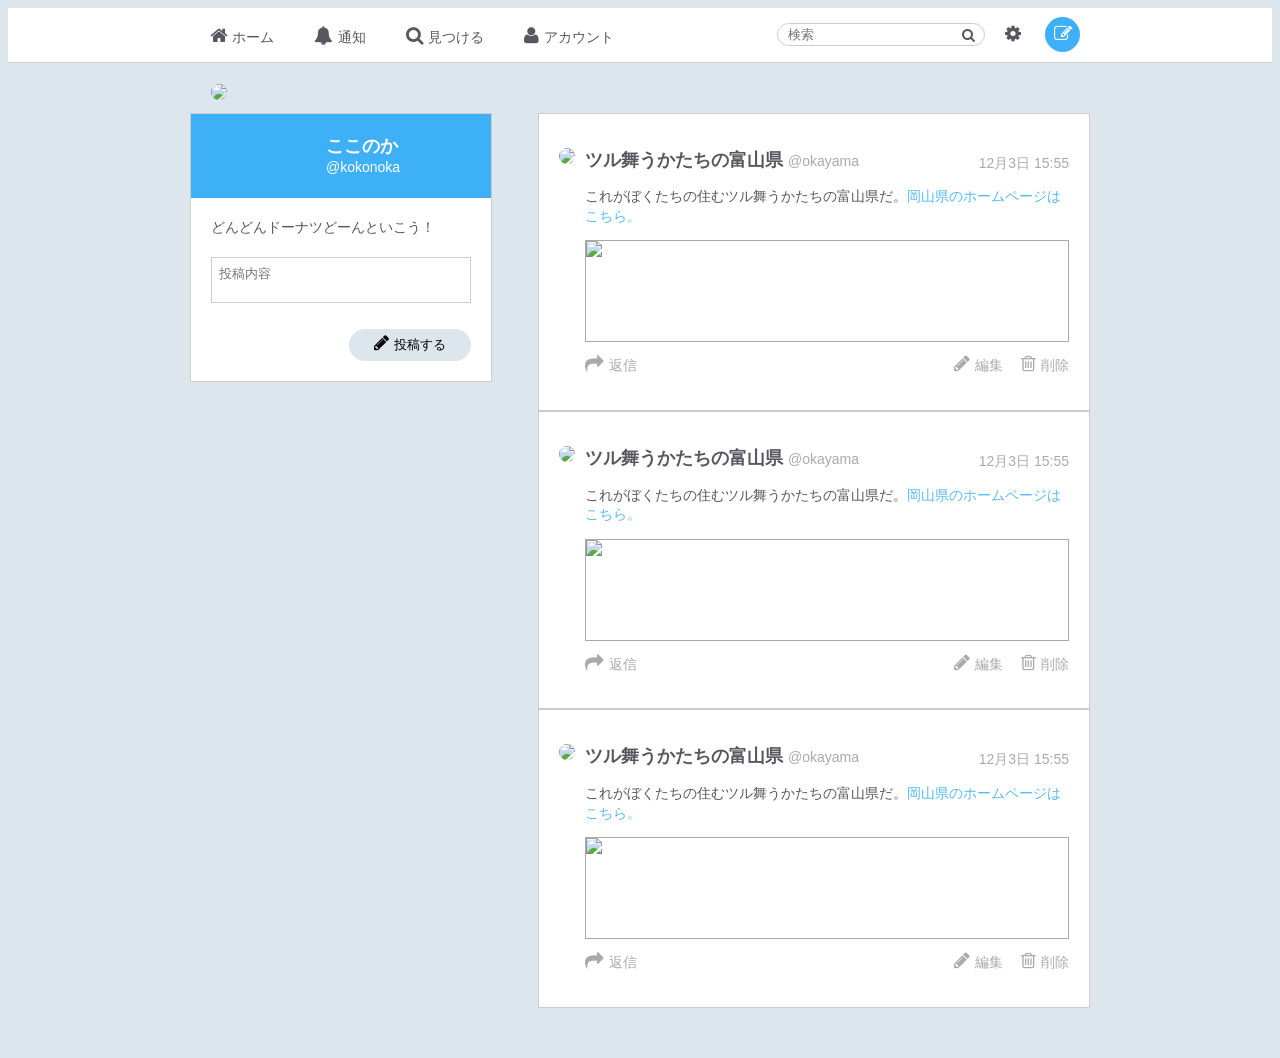
==== step0/htdocs/index.html @ e484089f "ツイッター風静的ファイル追加" ====
<!DOCTYPE html>
<html>
  <head>
    <meta charset="utf-8">
    <link rel="stylesheet" type="text/css" href="https://cdnjs.cloudflare.com/ajax/libs/normalize/4.1.1/normalize.min.css" />
    <link rel="stylesheet" type="text/css" href="css/style.css" />
    <link rel="stylesheet" href="//netdna.bootstrapcdn.com/font-awesome/4.0.3/css/font-awesome.min.css">
    <link href="font-awesome-4.6.3/css/font-awesome.min.css" rel="stylesheet">
    <title></title>
  </head>
  <body>
    <div class="">
    <header>
      <div class="wrapper">
        <nav>
          <a href="#"><i class="fa fa-lg fa-home" aria-hidden="true"></i>ホーム</a>
          <a href="#"><i class="fa fa-lg fa-bell" aria-hidden="true"></i>通知</a>
          <a href="#"><i class="fa fa-lg fa-search" aria-hidden="true"></i>見つける</a>
          <a href="#"><i class="fa fa-lg fa-user" aria-hidden="true"></i>アカウント</a>
        </nav>
        <form class="search-input">
          <input placeholder="検索">
          <i class="fa fa-search" aria-hidden="true"></i>
        </form>
        <a href="#" class="cog"><i class="fa fa-lg fa-cog" aria-hidden="true"></i></a>
        <a href="#" class="post-btn"><i class="fa fa-lg fa-pencil-square-o" aria-hidden="true"></i></a>
      </div>
    </header>
    <main>
      <div class="side-column">
        <div class="profile">
          <div class="name-box">
            <p class="person-name">ここのか</p>
            <p class="person-id"><a href="#">@kokonoka</a></p>
            <p class="person-icon"><a href="#"><img src="http://placehold.it/100x100"></a></p>
          </div>
          <div class="post-box">
            <p>どんどんドーナツどーんといこう！</p>
            <form>
              <textarea placeholder="投稿内容"></textarea>
              <button type="submit"><i class="fa fa-lg fa-pencil" aria-hidden="true"></i>投稿する</button>
            </form>
          </div>
        </div>
      </div>
      <div class="main-column">
        <div class="feed">
          <p class="person-icon"><a href="#"><img src="http://placehold.it/50x50"></a></p>
          <div class="">
            <div class="name-date-box">
              <p class="name-box"><span class="person-name">ツル舞うかたちの富山県</span><span class="person-id"><a href="#">@okayama</a></span></p>
              <p class="post-date">12月3日 15:55</p>
            </div>
            <p class="comment">これがぼくたちの住むツル舞うかたちの富山県だ。<a href="http://www.pref.okayama.jp">岡山県のホームページはこちら。</a></p>
            <div class="main-img"><img src="http://placehold.it/450x250"></div>
            <div class="command-box">
              <p class="reply"><a href="#"><i class="fa fa-lg fa-share" aria-hidden="true"></i>返信</a></p>
              <p class="edit"><a href="#"><i class="fa fa-lg fa-pencil" aria-hidden="true"></i>編集</a></p>
                <p class="delete"><a href="#"><i class="fa fa-lg fa-trash-o" aria-hidden="true"></i>削除</a></p>
            </div>
          </div>
        </div>
        <div class="feed">
          <p class="person-icon"><a href="#"><img src="http://placehold.it/50x50"></a></p>
          <div class="">
            <div class="name-date-box">
              <p class="name-box"><span class="person-name">ツル舞うかたちの富山県</span><span class="person-id"><a href="#">@okayama</a></span></p>
              <p class="post-date">12月3日 15:55</p>
            </div>
            <p class="comment">これがぼくたちの住むツル舞うかたちの富山県だ。<a href="http://www.pref.okayama.jp">岡山県のホームページはこちら。</a></p>
            <div class="main-img"><img src="http://placehold.it/450x250"></div>
            <div class="command-box">
              <p class="reply"><a href="#"><i class="fa fa-lg fa-share" aria-hidden="true"></i>返信</a></p>
              <p class="edit"><a href="#"><i class="fa fa-lg fa-pencil" aria-hidden="true"></i>編集</a></p>
                <p class="delete"><a href="#"><i class="fa fa-lg fa-trash-o" aria-hidden="true"></i>削除</a></p>
            </div>
          </div>
        </div>
        <div class="feed">
          <p class="person-icon"><a href="#"><img src="http://placehold.it/50x50"></a></p>
          <div class="">
            <div class="name-date-box">
              <p class="name-box"><span class="person-name">ツル舞うかたちの富山県</span><span class="person-id"><a href="#">@okayama</a></span></p>
              <p class="post-date">12月3日 15:55</p>
            </div>
            <p class="comment">これがぼくたちの住むツル舞うかたちの富山県だ。<a href="http://www.pref.okayama.jp">岡山県のホームページはこちら。</a></p>
            <div class="main-img"><img src="http://placehold.it/450x250"></div>
            <div class="command-box">
              <p class="reply"><a href="#"><i class="fa fa-lg fa-share" aria-hidden="true"></i>返信</a></p>
              <p class="edit"><a href="#"><i class="fa fa-lg fa-pencil" aria-hidden="true"></i>編集</a></p>
                <p class="delete"><a href="#"><i class="fa fa-lg fa-trash-o" aria-hidden="true"></i>削除</a></p>
            </div>
          </div>
        </div>
      </div>
    </main>
    <script src="js/main.js" type="text/javascript"></script>
  </body>
</html>
---- step0/htdocs/css/style.css ----
@charset "UTF-8";
body {
  background: #dde6ed;
  color: #57575f;
  font-family: "Hiragino Kaku Gothic Pro", "ヒラギノ角ゴ Pro W3", "メイリオ", "MSPGothic", "ＭＳ Ｐゴシック", sans-serif;
  font-size: 14px;
  line-height: 1.4;
  -webkit-box-sizing: border-box;
          box-sizing: border-box; }

a {
  text-decoration: none;
  color: #56baf8; }

input, button, textarea, select {
  margin: 0;
  padding: 0;
  background: none;
  border: none;
  border-radius: 0;
  outline: none;
  -webkit-appearance: none;
     -moz-appearance: none;
          appearance: none;
  -webkit-box-sizing: border-box;
          box-sizing: border-box; }

i {
  margin-right: 5px;
  vertical-align: 0 !important; }

header {
  background: #fff;
  border-bottom: 1px solid #ccc; }
  header .wrapper {
    display: -webkit-box;
    display: -ms-flexbox;
    display: flex;
    -webkit-box-align: center;
        -ms-flex-align: center;
            align-items: center;
    width: 900px;
    margin: 0 auto; }
    header .wrapper nav {
      display: -webkit-box;
      display: -ms-flexbox;
      display: flex;
      margin-right: auto; }
      header .wrapper nav a {
        display: block;
        padding: 20px 20px 10px;
        color: inherit;
        border-bottom: 4px solid transparent; }
        header .wrapper nav a:hover {
          border-bottom: 4px solid #3eb0f7; }
    header .wrapper .search-input {
      position: relative;
      margin-right: 20px; }
      header .wrapper .search-input input {
        padding: 3px 27px 3px 10px;
        border-radius: 20px;
        border: 1px solid #ccc; }
      header .wrapper .search-input i {
        position: absolute;
        top: 5px;
        right: 5px; }
    header .wrapper .cog {
      display: block;
      width: 20px;
      height: 20px;
      margin: 2px 20px 0 0;
      color: inherit; }
    header .wrapper .post-btn {
      position: relative;
      display: block;
      width: 35px;
      height: 35px;
      margin-right: 10px;
      border-radius: 50%;
      background: #3eb0f7;
      color: #fff; }
      header .wrapper .post-btn i {
        position: absolute;
        top: 10px;
        left: 9px; }

main {
  display: -webkit-box;
  display: -ms-flexbox;
  display: flex;
  width: 900px;
  margin: 50px auto; }

.side-column {
  margin-right: auto; }
  .side-column .profile {
    width: 300px;
    border: 1px solid #ccc; }
    .side-column .profile .name-box {
      position: relative;
      padding: 20px 20px 20px 135px;
      background: #3eb0f7; }
      .side-column .profile .name-box p {
        margin: 0;
        color: #fff; }
        .side-column .profile .name-box p a {
          color: #fff; }
      .side-column .profile .name-box .person-name {
        font-weight: bold;
        font-size: 1.1rem; }
      .side-column .profile .name-box .person-icon {
        position: absolute;
        top: -30px;
        left: 20px; }
        .side-column .profile .name-box .person-icon img {
          border-radius: 50%; }
    .side-column .profile .post-box {
      padding: 20px;
      background: #fff;
      overflow: hidden; }
      .side-column .profile .post-box p {
        margin: 0; }
      .side-column .profile .post-box textarea {
        width: 100%;
        margin-top: 20px;
        padding: 7px;
        resize: none;
        border: 1px solid #ccc; }
      .side-column .profile .post-box button {
        float: right;
        margin-top: 20px;
        padding: 7px 25px;
        background: #dde6ed;
        border-radius: 20px;
        cursor: pointer; }

.feed {
  display: -webkit-box;
  display: -ms-flexbox;
  display: flex;
  margin: 0 auto;
  width: 510px;
  padding: 20px;
  background: #fff;
  overflow: hidden;
  border: 1px solid #ccc; }
  .feed .person-icon {
    margin-right: 10px; }
    .feed .person-icon img {
      border-radius: 50%; }
  .feed .name-date-box {
    display: -webkit-box;
    display: -ms-flexbox;
    display: flex; }
  .feed .name-box {
    margin-right: auto; }
  .feed .person-name {
    font-size: 1.1rem;
    font-weight: bold; }
  .feed .person-id {
    margin-left: 5px; }
    .feed .person-id a {
      color: #aaa; }
  .feed .post-date {
    margin-top: 20px;
    color: #aaa; }
  .feed .comment {
    margin-top: 0; }
    .feed .comment > a:hover {
      text-decoration: underline; }
  .feed .main-img {
    height: 100px;
    overflow: hidden;
    border: 1px solid #aaa; }
    .feed .main-img img {
      width: 100%; }
  .feed .command-box {
    display: -webkit-box;
    display: -ms-flexbox;
    display: flex; }
  .feed .command-box a {
    color: #aaa;
    text-decoration: none; }
  .feed .command-box > p:last-child {
    margin-left: 18px; }
  .feed .reply {
    margin-right: auto; }
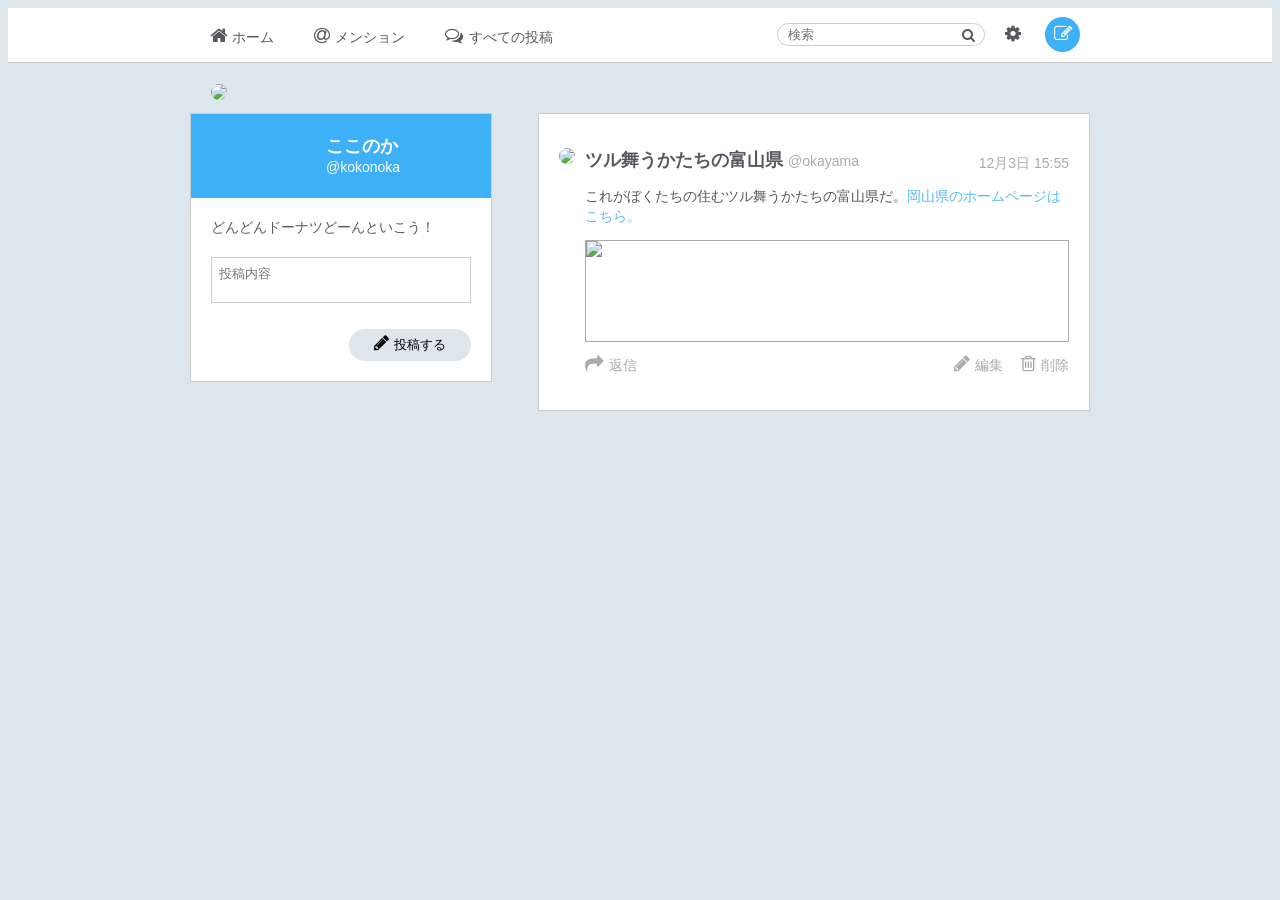
==== commit f3345a92: "組み込む状態まで変更" ====
--- a/step0/htdocs/index.html
+++ b/step0/htdocs/index.html
@@ -14,9 +14,8 @@
       <div class="wrapper">
         <nav>
           <a href="#"><i class="fa fa-lg fa-home" aria-hidden="true"></i>ホーム</a>
-          <a href="#"><i class="fa fa-lg fa-bell" aria-hidden="true"></i>通知</a>
-          <a href="#"><i class="fa fa-lg fa-search" aria-hidden="true"></i>見つける</a>
-          <a href="#"><i class="fa fa-lg fa-user" aria-hidden="true"></i>アカウント</a>
+          <a href="#"><i class="fa fa-lg fa-at" aria-hidden="true"></i>メンション</a>
+          <a href="#"><i class="fa fa-lg fa-comments-o" aria-hidden="true"></i>すべての投稿</a>
         </nav>
         <form class="search-input">
           <input placeholder="検索">
@@ -30,7 +29,7 @@
       <div class="side-column">
         <div class="profile">
           <div class="name-box">
-            <p class="person-name">ここのか</p>
+            <p class="person-name"><a href="#">ここのか</a></p>
             <p class="person-id"><a href="#">@kokonoka</a></p>
             <p class="person-icon"><a href="#"><img src="http://placehold.it/100x100"></a></p>
           </div>
@@ -60,38 +59,6 @@
             </div>
           </div>
         </div>
-        <div class="feed">
-          <p class="person-icon"><a href="#"><img src="http://placehold.it/50x50"></a></p>
-          <div class="">
-            <div class="name-date-box">
-              <p class="name-box"><span class="person-name">ツル舞うかたちの富山県</span><span class="person-id"><a href="#">@okayama</a></span></p>
-              <p class="post-date">12月3日 15:55</p>
-            </div>
-            <p class="comment">これがぼくたちの住むツル舞うかたちの富山県だ。<a href="http://www.pref.okayama.jp">岡山県のホームページはこちら。</a></p>
-            <div class="main-img"><img src="http://placehold.it/450x250"></div>
-            <div class="command-box">
-              <p class="reply"><a href="#"><i class="fa fa-lg fa-share" aria-hidden="true"></i>返信</a></p>
-              <p class="edit"><a href="#"><i class="fa fa-lg fa-pencil" aria-hidden="true"></i>編集</a></p>
-                <p class="delete"><a href="#"><i class="fa fa-lg fa-trash-o" aria-hidden="true"></i>削除</a></p>
-            </div>
-          </div>
-        </div>
-        <div class="feed">
-          <p class="person-icon"><a href="#"><img src="http://placehold.it/50x50"></a></p>
-          <div class="">
-            <div class="name-date-box">
-              <p class="name-box"><span class="person-name">ツル舞うかたちの富山県</span><span class="person-id"><a href="#">@okayama</a></span></p>
-              <p class="post-date">12月3日 15:55</p>
-            </div>
-            <p class="comment">これがぼくたちの住むツル舞うかたちの富山県だ。<a href="http://www.pref.okayama.jp">岡山県のホームページはこちら。</a></p>
-            <div class="main-img"><img src="http://placehold.it/450x250"></div>
-            <div class="command-box">
-              <p class="reply"><a href="#"><i class="fa fa-lg fa-share" aria-hidden="true"></i>返信</a></p>
-              <p class="edit"><a href="#"><i class="fa fa-lg fa-pencil" aria-hidden="true"></i>編集</a></p>
-                <p class="delete"><a href="#"><i class="fa fa-lg fa-trash-o" aria-hidden="true"></i>削除</a></p>
-            </div>
-          </div>
-        </div>
       </div>
     </main>
     <script src="js/main.js" type="text/javascript"></script>
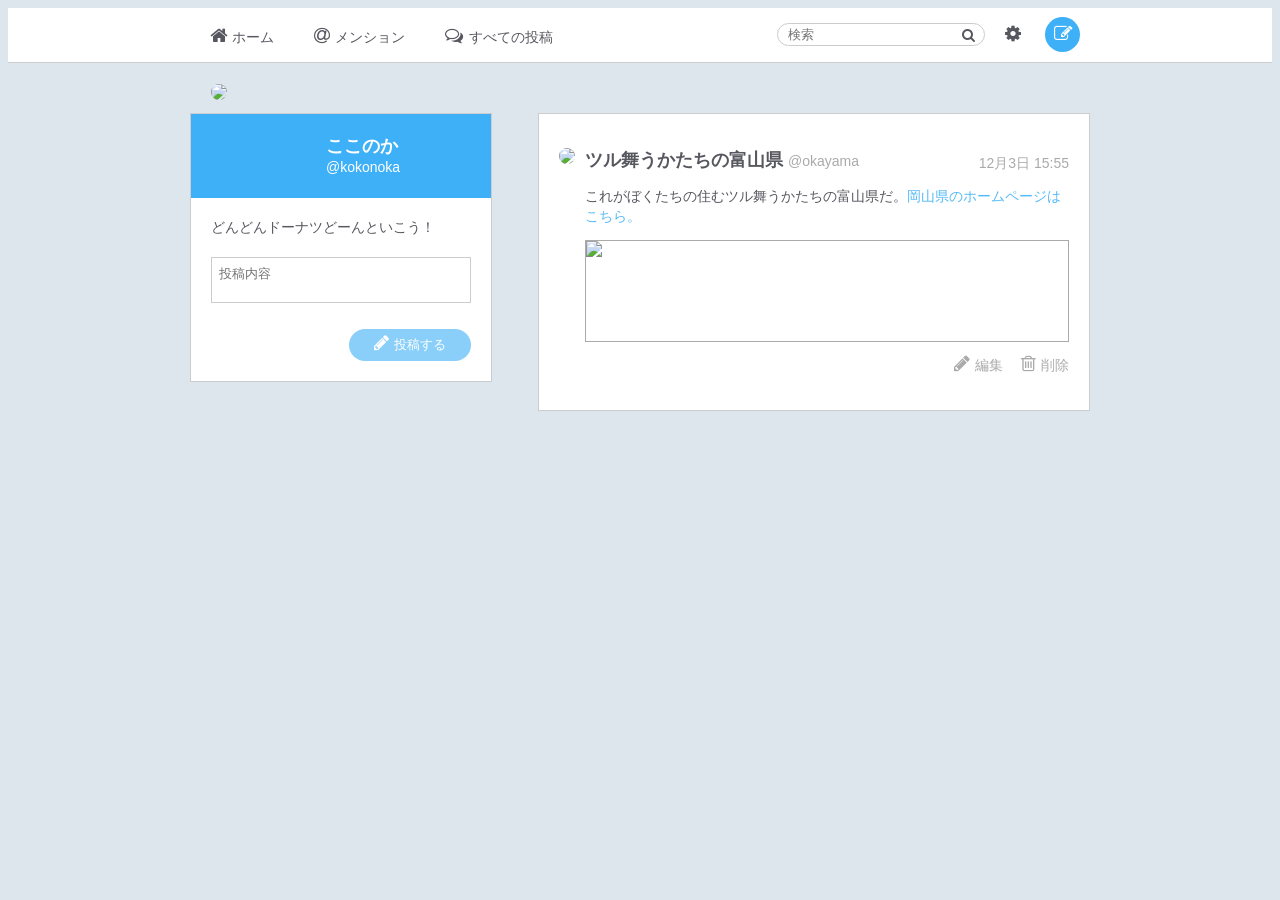
==== commit 50df2d21: "0文字バリデーション、投稿モーダル、その他クリックアクション追加" ====
--- a/step0/htdocs/index.html
+++ b/step0/htdocs/index.html
@@ -9,7 +9,17 @@
     <title></title>
   </head>
   <body>
-    <div class="">
+    <div class="overlay"></div>
+    <div class="post-modal">
+      <i class="fa fa-lg fa-times close" aria-hidden="true"></i></a>
+      <p class="modal-title">フィードを投稿する</p>
+      <div class="post-box">
+        <form>
+          <textarea placeholder="投稿内容"></textarea>
+          <button type="submit" class="is-disabled" disabled><i class="fa fa-lg fa-pencil" aria-hidden="true"></i>投稿する</button>
+        </form>
+      </div>
+    </div>
     <header>
       <div class="wrapper">
         <nav>
@@ -37,7 +47,7 @@
             <p>どんどんドーナツどーんといこう！</p>
             <form>
               <textarea placeholder="投稿内容"></textarea>
-              <button type="submit"><i class="fa fa-lg fa-pencil" aria-hidden="true"></i>投稿する</button>
+              <button type="submit" class="is-disabled" disabled><i class="fa fa-lg fa-pencil" aria-hidden="true"></i>投稿する</button>
             </form>
           </div>
         </div>
@@ -47,20 +57,21 @@
           <p class="person-icon"><a href="#"><img src="http://placehold.it/50x50"></a></p>
           <div class="">
             <div class="name-date-box">
-              <p class="name-box"><span class="person-name">ツル舞うかたちの富山県</span><span class="person-id"><a href="#">@okayama</a></span></p>
+              <p class="name-box"><span class="person-name"><a href="#">ツル舞うかたちの富山県</a></span><span class="person-id"><a href="#">@okayama</a></span></p>
               <p class="post-date">12月3日 15:55</p>
             </div>
             <p class="comment">これがぼくたちの住むツル舞うかたちの富山県だ。<a href="http://www.pref.okayama.jp">岡山県のホームページはこちら。</a></p>
             <div class="main-img"><img src="http://placehold.it/450x250"></div>
             <div class="command-box">
               <p class="reply"><a href="#"><i class="fa fa-lg fa-share" aria-hidden="true"></i>返信</a></p>
+              <p class="delete"><a href="#"><i class="fa fa-lg fa-trash-o" aria-hidden="true"></i>削除</a></p>
               <p class="edit"><a href="#"><i class="fa fa-lg fa-pencil" aria-hidden="true"></i>編集</a></p>
-                <p class="delete"><a href="#"><i class="fa fa-lg fa-trash-o" aria-hidden="true"></i>削除</a></p>
             </div>
           </div>
         </div>
       </div>
     </main>
+    <script src="js/vendor/jquery-2.1.1.min.js" type="text/javascript"></script>
     <script src="js/main.js" type="text/javascript"></script>
   </body>
 </html>
--- a/step0/htdocs/css/style.css
+++ b/step0/htdocs/css/style.css
@@ -1,5 +1,7 @@
 @charset "UTF-8";
 body {
+  position: relative;
+  height: 100%;
   background: #dde6ed;
   color: #57575f;
   font-family: "Hiragino Kaku Gothic Pro", "ヒラギノ角ゴ Pro W3", "メイリオ", "MSPGothic", "ＭＳ Ｐゴシック", sans-serif;
@@ -28,6 +30,64 @@
 i {
   margin-right: 5px;
   vertical-align: 0 !important; }
+
+.overlay {
+  display: none;
+  position: fixed;
+  top: 0;
+  left: 0;
+  width: 100%;
+  height: 100%;
+  background: rgba(0, 0, 0, 0.6);
+  z-index: 10; }
+
+.post-modal {
+  display: none;
+  position: fixed;
+  top: 0;
+  left: 0;
+  width: 400px;
+  margin: 250px -webkit-calc(50% - 200px);
+  margin: 250px calc(50% - 200px);
+  z-index: 20; }
+  .post-modal .close {
+    position: absolute;
+    top: 15px;
+    right: 15px;
+    color: #fff;
+    cursor: pointer; }
+  .post-modal .modal-title {
+    margin: 0;
+    padding: 10px 20px;
+    font-size: 1.1rem;
+    color: #fff;
+    background: #3eb0f7; }
+  .post-modal .post-box {
+    padding-top: 0; }
+
+.post-box {
+  padding: 20px;
+  background: #fff;
+  overflow: hidden; }
+  .post-box p {
+    margin: 0; }
+  .post-box textarea {
+    width: 100%;
+    margin-top: 20px;
+    padding: 7px;
+    resize: none;
+    border: 1px solid #ccc; }
+  .post-box button {
+    float: right;
+    margin-top: 20px;
+    padding: 7px 25px;
+    background: #3eb0f7;
+    border-radius: 20px;
+    color: #fff;
+    cursor: pointer; }
+  .post-box .is-disabled {
+    opacity: 0.6;
+    cursor: default; }
 
 header {
   background: #fff;
@@ -114,25 +174,6 @@
         left: 20px; }
         .side-column .profile .name-box .person-icon img {
           border-radius: 50%; }
-    .side-column .profile .post-box {
-      padding: 20px;
-      background: #fff;
-      overflow: hidden; }
-      .side-column .profile .post-box p {
-        margin: 0; }
-      .side-column .profile .post-box textarea {
-        width: 100%;
-        margin-top: 20px;
-        padding: 7px;
-        resize: none;
-        border: 1px solid #ccc; }
-      .side-column .profile .post-box button {
-        float: right;
-        margin-top: 20px;
-        padding: 7px 25px;
-        background: #dde6ed;
-        border-radius: 20px;
-        cursor: pointer; }
 
 .feed {
   display: -webkit-box;
@@ -154,13 +195,15 @@
     display: flex; }
   .feed .name-box {
     margin-right: auto; }
-  .feed .person-name {
-    font-size: 1.1rem;
-    font-weight: bold; }
-  .feed .person-id {
-    margin-left: 5px; }
-    .feed .person-id a {
-      color: #aaa; }
+    .feed .name-box .person-name {
+      font-size: 1.1rem;
+      font-weight: bold; }
+      .feed .name-box .person-name a {
+        color: inherit; }
+    .feed .name-box .person-id {
+      margin-left: 5px; }
+      .feed .name-box .person-id a {
+        color: #aaa; }
   .feed .post-date {
     margin-top: 20px;
     color: #aaa; }
@@ -175,13 +218,16 @@
     .feed .main-img img {
       width: 100%; }
   .feed .command-box {
-    display: -webkit-box;
-    display: -ms-flexbox;
-    display: flex; }
-  .feed .command-box a {
-    color: #aaa;
-    text-decoration: none; }
-  .feed .command-box > p:last-child {
-    margin-left: 18px; }
-  .feed .reply {
-    margin-right: auto; }
+    overflow: hidden; }
+    .feed .command-box a {
+      color: #aaa;
+      text-decoration: none; }
+    .feed .command-box > p {
+      float: right;
+      margin-left: 18px; }
+      .feed .command-box > p:first-child {
+        margin-left: 0; }
+    .feed .command-box .reply {
+      display: none;
+      float: left;
+      margin-right: auto; }
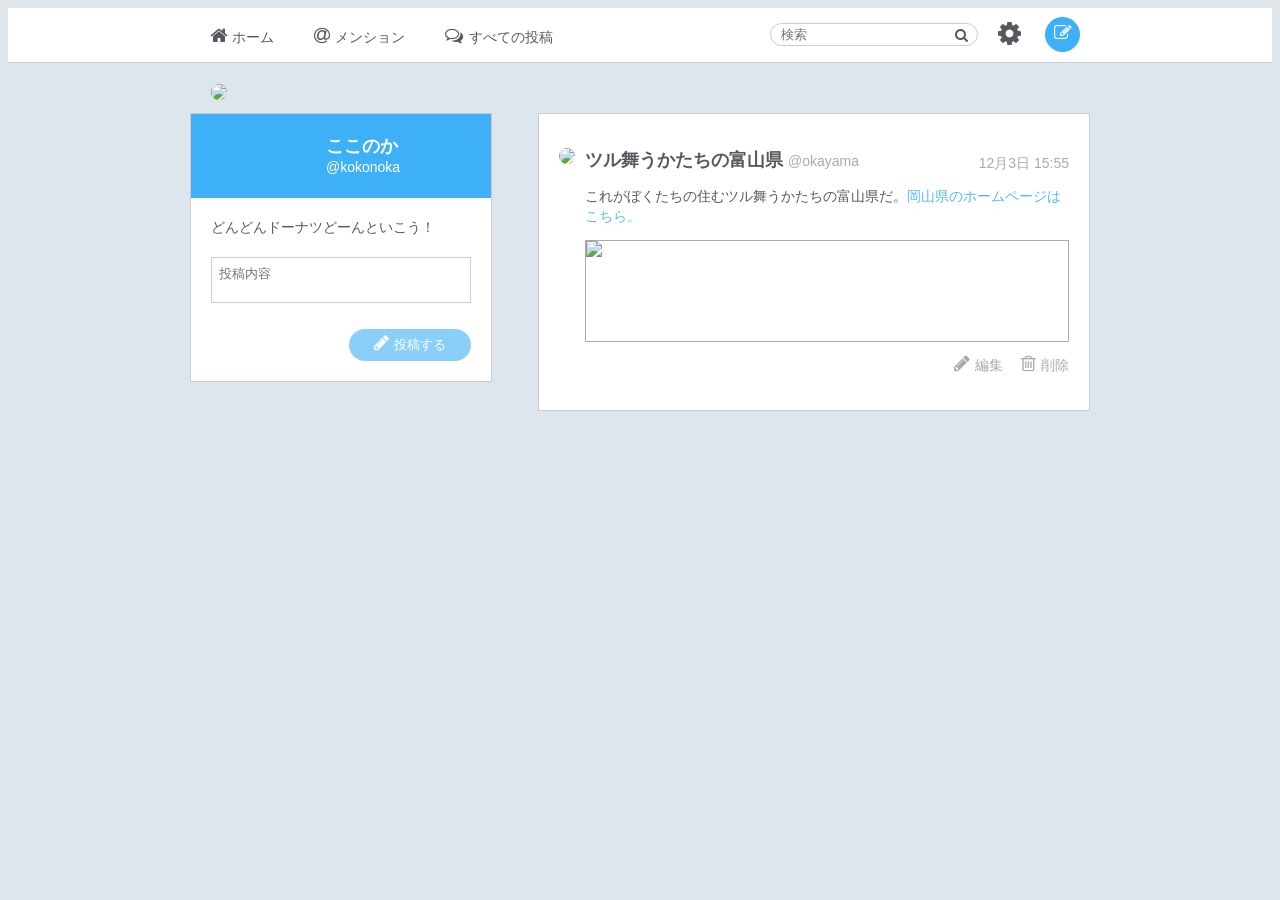
==== commit e1f9f735: "モーダル、ドロップダウンメニューのhtmlとJS周り実装" ====
--- a/step0/htdocs/index.html
+++ b/step0/htdocs/index.html
@@ -10,13 +10,34 @@
   </head>
   <body>
     <div class="overlay"></div>
-    <div class="post-modal">
-      <i class="fa fa-lg fa-times close" aria-hidden="true"></i></a>
+    <div class="overlay-trans"></div>
+    <div class="post-modal modal-body">
+      <button class="close"><i class="fa fa-lg fa-times" aria-hidden="true"></i></button>
       <p class="modal-title">フィードを投稿する</p>
       <div class="post-box">
         <form>
           <textarea placeholder="投稿内容"></textarea>
           <button type="submit" class="is-disabled" disabled><i class="fa fa-lg fa-pencil" aria-hidden="true"></i>投稿する</button>
+        </form>
+      </div>
+    </div>
+    <div class="edit-modal modal-body">
+      <button class="close"><i class="fa fa-lg fa-times" aria-hidden="true"></i></button>
+      <p class="modal-title">フィードを編集する</p>
+      <div class="post-box">
+        <form>
+          <textarea placeholder="投稿内容"></textarea>
+          <button type="submit" class="is-disabled" disabled><i class="fa fa-lg fa-pencil" aria-hidden="true"></i>更新</button>
+        </form>
+      </div>
+    </div>
+    <div class="delete-modal modal-body">
+      <button class="close"><i class="fa fa-lg fa-times" aria-hidden="true"></i></button>
+      <p class="modal-title">このフィードを本当に削除しますか？</p>
+      <div class="post-box">
+        <p class="feed-desc">ほげええええええ</p>
+        <form>
+          <button type="submit"><i class="fa fa-lg fa-pencil" aria-hidden="true"></i>削除</button>
         </form>
       </div>
     </div>
@@ -31,8 +52,14 @@
           <input placeholder="検索">
           <i class="fa fa-search" aria-hidden="true"></i>
         </form>
-        <a href="#" class="cog"><i class="fa fa-lg fa-cog" aria-hidden="true"></i></a>
-        <a href="#" class="post-btn"><i class="fa fa-lg fa-pencil-square-o" aria-hidden="true"></i></a>
+        <div class="cog-wrapper">
+          <button class="cog-btn"><i class="fa fa-2x fa-cog" aria-hidden="true"></i></button>
+          <div class="cog-menu">
+            <p><a href="#"><i class="fa fa-fw fa-user" aria-hidden="true"></i>プロフィール編集</a></p>
+            <p><a href="#"><i class="fa fa-fw fa-sign-out" aria-hidden="true"></i>ログアウト</a></p>
+          </div>
+        </div>
+        <button class="post-btn"><i class="fa fa-lg fa-pencil-square-o" aria-hidden="true"></i></button>
       </div>
     </header>
     <main>
--- a/step0/htdocs/css/style.css
+++ b/step0/htdocs/css/style.css
@@ -27,11 +27,14 @@
   -webkit-box-sizing: border-box;
           box-sizing: border-box; }
 
+button {
+  cursor: pointer; }
+
 i {
   margin-right: 5px;
   vertical-align: 0 !important; }
 
-.overlay {
+.overlay, .overlay-trans {
   display: none;
   position: fixed;
   top: 0;
@@ -41,7 +44,10 @@
   background: rgba(0, 0, 0, 0.6);
   z-index: 10; }
 
-.post-modal {
+.overlay-trans {
+  background: transparent !important; }
+
+.modal-body {
   display: none;
   position: fixed;
   top: 0;
@@ -50,19 +56,18 @@
   margin: 250px -webkit-calc(50% - 200px);
   margin: 250px calc(50% - 200px);
   z-index: 20; }
-  .post-modal .close {
+  .modal-body .close {
     position: absolute;
     top: 15px;
     right: 15px;
-    color: #fff;
-    cursor: pointer; }
-  .post-modal .modal-title {
+    color: #fff; }
+  .modal-body .modal-title {
     margin: 0;
     padding: 10px 20px;
     font-size: 1.1rem;
     color: #fff;
     background: #3eb0f7; }
-  .post-modal .post-box {
+  .modal-body .post-box {
     padding-top: 0; }
 
 .post-box {
@@ -83,13 +88,28 @@
     padding: 7px 25px;
     background: #3eb0f7;
     border-radius: 20px;
-    color: #fff;
-    cursor: pointer; }
+    color: #fff; }
   .post-box .is-disabled {
     opacity: 0.6;
     cursor: default; }
 
+.delete-modal .modal-title {
+  background: #f73e54; }
+
+.delete-modal .post-box .feed-desc {
+  margin-top: 20px; }
+
+.delete-modal .post-box button {
+  display: block;
+  float: none;
+  margin-left: auto;
+  margin-right: auto;
+  background: #f73e54;
+  opacity: 1 !important;
+  cursor: pointer !important; }
+
 header {
+  min-width: 900px;
   background: #fff;
   border-bottom: 1px solid #ccc; }
   header .wrapper {
@@ -124,12 +144,57 @@
         position: absolute;
         top: 5px;
         right: 5px; }
-    header .wrapper .cog {
-      display: block;
-      width: 20px;
-      height: 20px;
-      margin: 2px 20px 0 0;
-      color: inherit; }
+    header .wrapper .cog-wrapper {
+      position: relative; }
+      header .wrapper .cog-wrapper .cog-btn {
+        display: block;
+        width: 27px;
+        height: 27px;
+        margin: 0 20px 0 0;
+        color: inherit; }
+      header .wrapper .cog-wrapper .cog-menu {
+        display: none;
+        position: absolute;
+        top: 36px;
+        right: 10px;
+        width: 130px;
+        padding: 0 20px;
+        border-radius: 5px;
+        background: #fff;
+        border: 1px solid #ccc;
+        -webkit-box-shadow: 3px 3px 3px rgba(0, 0, 0, 0.2);
+                box-shadow: 3px 3px 3px rgba(0, 0, 0, 0.2);
+        z-index: 30; }
+        header .wrapper .cog-wrapper .cog-menu a {
+          color: inherit; }
+        header .wrapper .cog-wrapper .cog-menu i {
+          margin: 0; }
+        header .wrapper .cog-wrapper .cog-menu:before {
+          content: "";
+          position: absolute;
+          top: -9px;
+          right: 15px;
+          margin-left: -9px;
+          display: block;
+          width: 0;
+          height: 0;
+          border-style: solid;
+          border-width: 0 9px 9px 9px;
+          border-color: transparent transparent #fff transparent;
+          z-index: 2; }
+        header .wrapper .cog-wrapper .cog-menu:after {
+          content: "";
+          position: absolute;
+          top: -10px;
+          right: 14px;
+          margin-left: -10px;
+          display: block;
+          width: 0;
+          height: 0;
+          border-style: solid;
+          border-width: 0 10px 10px 10px;
+          border-color: transparent transparent #ccc transparent;
+          z-index: 1; }
     header .wrapper .post-btn {
       position: relative;
       display: block;
